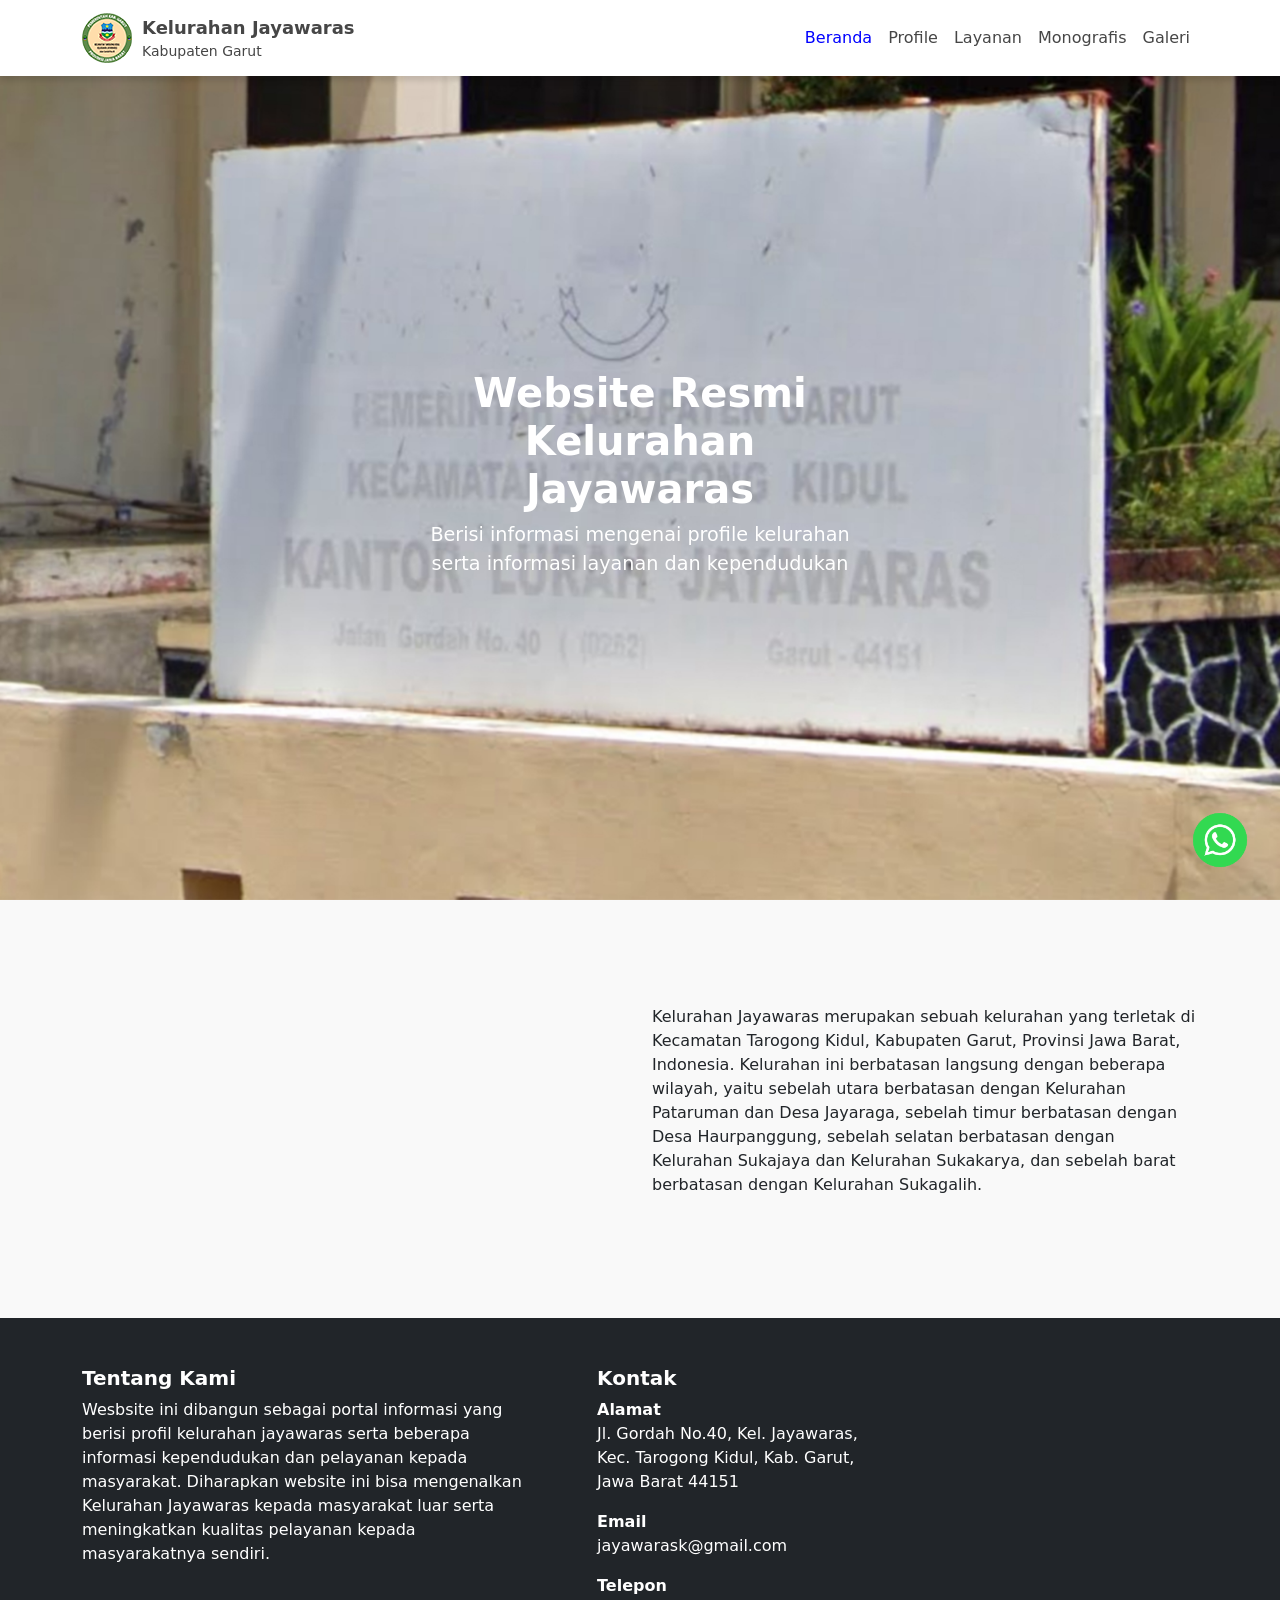
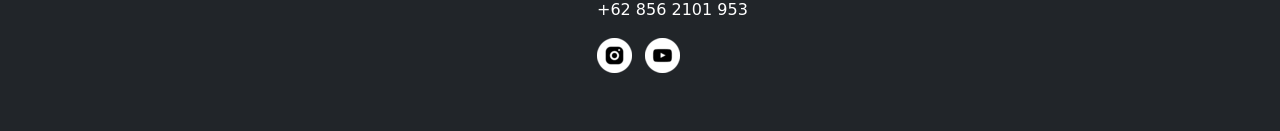
==== index.html @ c12b2bcd "Add files via upload" ====
<!DOCTYPE html>
<html lang="en">
  <head>
    <meta charset="UTF-8" />
    <meta name="viewport" content="width=device-width, initial-scale=1.0" />
    <title>Kelurahan Jayawaras</title>
    <link rel="icon" type="image/png" href="img/logo.png" />
    <!-- Bootstrap CSS -->
    <link href="https://cdn.jsdelivr.net/npm/bootstrap@5.2.3/dist/css/bootstrap.min.css" rel="stylesheet" integrity="sha384-rbsA2VBKQhggwzxH7pPCaAqO46MgnOM80zW1RWuH61DGLwZJEdK2Kadq2F9CUG65" crossorigin="anonymous" />

    <link rel="stylesheet" href="style.css" />
  </head>

  <body>
    <!-- Navbar -->
    <nav class="navbar navbar-expand-lg navbar-light bg-white">
      <div class="container">
        <a class="navbar-brand" href="index.html">
          <img src="img/icon.png" alt="Logo Desa" class="navbar-logo img-fluid" />
          <div class="brand-text">
            <span class="kelurahan">Kelurahan Jayawaras</span>
            <span class="kabupaten">Kabupaten Garut</span>
          </div>
        </a>
        <button class="navbar-toggler" type="button" data-bs-toggle="collapse" data-bs-target="#navbarNav" aria-controls="navbarNav" aria-expanded="false" aria-label="Toggle navigation">
          <span class="navbar-toggler-icon"></span>
        </button>
        <div class="collapse navbar-collapse" id="navbarNav">
          <ul class="navbar-nav ms-auto">
            <li class="nav-item">
              <a class="nav-link" href="index.html">Beranda</a>
            </li>
            <li class="nav-item">
              <a class="nav-link" href="profile.html">Profile</a>
            </li>
            <li class="nav-item">
              <a class="nav-link" href="layanan.html">Layanan</a>
            </li>
            <li class="nav-item">
              <a class="nav-link" href="monografis.html">Monografis</a>
            </li>
            <li class="nav-item">
              <a class="nav-link" href="galeri.html">Galeri</a>
            </li>
          </ul>
        </div>
      </div>
    </nav>

    <!-- Carosel untuk landing page -->
    <div id="carouselExampleCaptions" class="carousel slide" data-bs-ride="carousel" data-bs-interval="5000">
      <!-- <div class="carousel-indicators">
        <button
          type="button"
          data-bs-target="#carouselExampleCaptions"
          data-bs-slide-to="0"
          class="active"
          aria-current="true"
          aria-label="Slide 1"
        ></button>
        <button
          type="button"
          data-bs-target="#carouselExampleCaptions"
          data-bs-slide-to="1"
          aria-label="Slide 2"
        ></button>
        <button
          type="button"
          data-bs-target="#carouselExampleCaptions"
          data-bs-slide-to="2"
          aria-label="Slide 3"
        ></button>
      </div> -->
      <div class="carousel-inner">
        <div class="carousel-item active">
          <img src="img/bg.jpg" class="d-block w-100" alt="..." />
          <div class="carousel-caption d-block">
            <h2>Website Resmi Kelurahan Jayawaras</h2>
            <p>Berisi informasi mengenai profile kelurahan serta informasi layanan dan kependudukan</p>
          </div>
        </div>
      </div>
    </div>
    <div id="carouselExampleCaptions" class="carousel slide" data-bs-ride="carousel" data-bs-interval="5000">
      <!-- carousel indicators and items -->
    </div>

    <!-- Section video profil puloharjo -->
    <section class="container mt-5">
      <div class="row">
        <div class="col-md-6">
          <iframe width="100%" height="315" src="https://www.youtube.com/embed/YxbQAGobFyo" frameborder="0" allowfullscreen></iframe>
        </div>
        <div class="col-md-6 d-flex flex-column justify-content-center align-items-center">
          <!-- Center align the content vertically and horizontally -->
          <!-- <h3 class="text-center">Video Profile Kelurahan</h3> -->
          <p class="text-on-paraf text-justify content-page">
            Kelurahan Jayawaras merupakan sebuah kelurahan yang terletak di Kecamatan Tarogong Kidul, Kabupaten Garut, Provinsi Jawa Barat, Indonesia. Kelurahan ini berbatasan langsung dengan beberapa wilayah, yaitu sebelah utara berbatasan
            dengan Kelurahan Pataruman dan Desa Jayaraga, sebelah timur berbatasan dengan Desa Haurpanggung, sebelah selatan berbatasan dengan Kelurahan Sukajaya dan Kelurahan Sukakarya, dan sebelah barat berbatasan dengan Kelurahan
            Sukagalih.
          </p>
        </div>
      </div>
    </section>

    <!-- Tombol WhatsApp -->
    <div class="whatsapp-floating">
      <a href="https://wa.me/628562101953" target="_blank" title="Hubungi kami melalui WhatsApp">
        <img src="img/whatsapp.png" alt="WhatsApp" />
      </a>
    </div>

    <!-- Footer -->
    <footer class="bg-dark text-white py-5 mt-5">
      <div class="container">
        <div class="row">
          <!-- Tentang Kami -->
          <div class="col-md-5" style="margin-right: 40px">
            <h5 style="font-weight: bold">Tentang Kami</h5>
            <p class="text-on-paraf text-justify content-page">
              Wesbsite ini dibangun sebagai portal informasi yang berisi profil kelurahan jayawaras serta beberapa informasi kependudukan dan pelayanan kepada masyarakat. Diharapkan website ini bisa mengenalkan Kelurahan Jayawaras kepada
              masyarakat luar serta meningkatkan kualitas pelayanan kepada masyarakatnya sendiri.
            </p>
          </div>

          <!-- Kontak Kami -->
          <div class="col-md-3" style="margin-right: 30px">
            <h5 style="font-weight: bold">Kontak</h5>

            <p style="margin-bottom: 0; font-weight: bold">Alamat</p>
            <p>Jl. Gordah No.40, Kel. Jayawaras, Kec. Tarogong Kidul, Kab. Garut, Jawa Barat 44151</p>
            <p style="margin-bottom: 0; font-weight: bold">Email</p>
            <p>jayawarask@gmail.com</p>
            <p style="margin-bottom: 0; font-weight: bold">Telepon</p>
            <p>+62 856 2101 953</p>
            <div class="logo">
              <ul class="list-inline" style="margin-bottom: 10px">
                <li class="list-inline-item">
                  <a href="https://www.instagram.com/jayawarasid/" target="_blank"><img src="img/instagram.png" alt="Instagram" /></a>
                </li>
                <li class="list-inline-item">
                  <a href="https://www.youtube.com/KelurahanJayawaras40" target="_blank"><img src="img/youtube.png" alt="Youtube" /></a>
                </li>
              </ul>
            </div>
          </div>

          <!-- Kantor Kami -->
          <div class="col-md-3" style="margin-right: 10px">
            <!-- <h5 style="font-weight: bold">Kantor Kami</h5> -->
            <iframe
              src="https://www.google.com/maps/embed?pb=!1m18!1m12!1m3!1d3958.288689266968!2d107.89063218589064!3d-7.2078697786411015!2m3!1f0!2f0!3f0!3m2!1i1024!2i768!4f13.1!3m3!1m2!1s0x2e68b1cde9a9b193%3A0x28b7c4b1b693efc0!2sKantor%20Kelurahan%20Jayawaras!5e0!3m2!1sid!2sid!4v1752652247557!5m2!1sid!2sid"
              width="100%"
              height="250"
              style="border: 0"
              allowfullscreen=""
              loading="lazy"
            ></iframe>
          </div>
        </div>
      </div>
    </footer>

    <!-- Bootstrap JS -->
    <script
      src="https://cdnjs.cloudflare.com/ajax/libs/jquery/3.7.0/jquery.min.js"
      integrity="sha512-3gJwYpMe3QewGELv8k/BX9vcqhryRdzRMxVfq6ngyWXwo03GFEzjsUm8Q7RZcHPHksttq7/GFoxjCVUjkjvPdw=="
      crossorigin="anonymous"
      referrerpolicy="no-referrer"
    ></script>
    <script src="https://cdn.jsdelivr.net/npm/bootstrap@5.2.3/dist/js/bootstrap.bundle.min.js" integrity="sha384-kenU1KFdBIe4zVF0s0G1M5b4hcpxyD9F7jL+jjXkk+Q2h455rYXK/7HAuoJl+0I4" crossorigin="anonymous"></script>
    <script src="script.js"></script>
  </body>
</html>
---- style.css ----
p {
    font-size: 16px;
}

body {
    background-color: #f9f9f9;
}

.whatsapp-floating {
    position: fixed;
    bottom: 15px;
    right: 15px;
    z-index: 999;
}

.whatsapp-floating img {
    width: 90px;
    height: 90px;
    display: block;
}



/* Styling navbar */
.navbar {
    position: fixed;
    top: 0;
    left: 0;
    width: 100%;
    z-index: 1000;
    box-shadow: 0 5px 5px rgba(0, 0, 0, 0.1);
    /* Menetapkan z-index navbar agar di atas elemen lain */
}

.navbar-brand {
    display: flex;
    align-items: center;
}

.brand-text {
    margin-left: 10px;
    display: flex;
    flex-direction: column;
}

.kelurahan {
    font-size: 18px;
    font-weight: bold;
}

.kabupaten {
    font-size: 14px;
}

.navbar-light .navbar-brand,
.navbar-light .navbar-nav .nav-link {
    color: #464646;
}

.navbar-light .navbar-nav .nav-link:hover {
    color: blue;
}

.navbar-nav a.nav-link.active {
    color: blue;
}


/* Styling halaman beranda atau carousel landing page */
.container-fluid {
    padding: 0;
}


.carousel-inner {
    position: relative;
}

.carousel-inner>.carousel-item {
    position: relative;
    width: 100%;
    height: 100vh;
    /* Memastikan foto memenuhi seluruh tinggi viewport */
}

.carousel-inner>.carousel-item>img {
    object-fit: cover;
    width: 100%;
    height: 100%;
    /* Memenuhi seluruh lebar dan tinggi carousel item */
    margin: 0;
    padding: 0;
}

.carousel-caption {
    position: absolute;
    top: 50%;
    transform: translateY(-50%);
    margin-top: 76px;
    left: 50%;
    transform: translate(-50%, -50%);
    color: #fff;
    text-align: center;
}

.carousel-control-prev,
.carousel-control-next {
    margin-top: 76px;
}

.carousel-caption h2 {
    font-size: 2.5rem;
    font-weight: bold;
}

.carousel-caption p {
    font-size: 1.2rem;
}

.carousel-indicators {
    position: absolute;
    bottom: 20px;
    left: 0;
    right: 0;
    width: fit-content;
    margin: 0 auto;
    z-index: 15;
}

.carousel-indicators li {
    background-color: #fff;
    border: 1px solid #000;
    border-radius: 50%;
    width: 12px;
    height: 12px;
    margin: 0 6px;
    cursor: pointer;
}

.carousel-indicators .active {
    background-color: #000;
}

/* Styling untuk profile page */
.profile-section,
.layanan-section {
    margin-top: 76px;
    padding: 40px;
}

.profile-section h2 {
    color: #333;
    text-align: center;
    margin-bottom: 30px;
}

.profile-section h3 {
    color: #555;
    margin-bottom: 15px;
}

.profile-section p,
.profile-section ol li {
    color: #777;
    line-height: 1.6;
}

.geografis-table tr td {
    font-size: 15px;
    color: #777;
    padding: 7px;
}

.header-samping {
    font-weight: bold;
    color: #555;
}


/* Responsive Styles */
@media (max-width: 767px) {
    .geografis-info {
        flex-direction: column;
    }

    .geografis-photo {
        max-width: 100%;
        height: auto;
        margin-right: 0;
    }

    .geografis-table td {
        height: auto;
    }
}


/* Layanan  page styling*/
/* Custom styling for the active accordion header */
.accordion-header button.accordion-button[aria-expanded="true"] {
    background-color: #47494b;
    color: #fafafa;
}

/* Custom styling for the arrow icon on the active accordion header */
.accordion-header button.accordion-button[aria-expanded="true"]::after {
    /* Adjust "white" to your desired arrow color */
    color: white;
}


/* Galeri page styling */
.galeri-section h2 {
    color: #333;
    text-align: center;
    margin-bottom: 30px;
}

.galeri-section {
    margin-top: 76px;
    padding: 40px;
    background-color: #f9f9f9;
}

.galeri-container {
    display: grid;
    grid-template-columns: repeat(3, 1fr);
    grid-gap: 20px;
    max-width: 1200px;
    margin: 0 auto;
}

.galeri-item {
    border-radius: 5px;
    overflow: hidden;
    box-shadow: 0px 0px 10px rgba(0, 0, 0, 0.1);
}

.galeri-img {
    width: 100%;
    height: 200px;
    object-fit: cover;
    transition: transform 0.3s ease;
    cursor: pointer;

}


.modal-content {
    padding: 10px;
}

/* Styling untuk perangkat mobile */
@media (max-width: 767px) {
    .galeri-container {
        grid-template-columns: 1fr;
    }
}

/* Kependudukan Section */
.kependudukan-section {
    padding: 40px;
    margin-top: 76px;
    background-color: #f9f9f9;
}

.kependudukan-section h2 {
    color: #333;
    text-align: center;
    margin-bottom: 30px;
}

ul {
    padding-left: 40px;
}


.sub-list {
    padding-left: 40px;
}
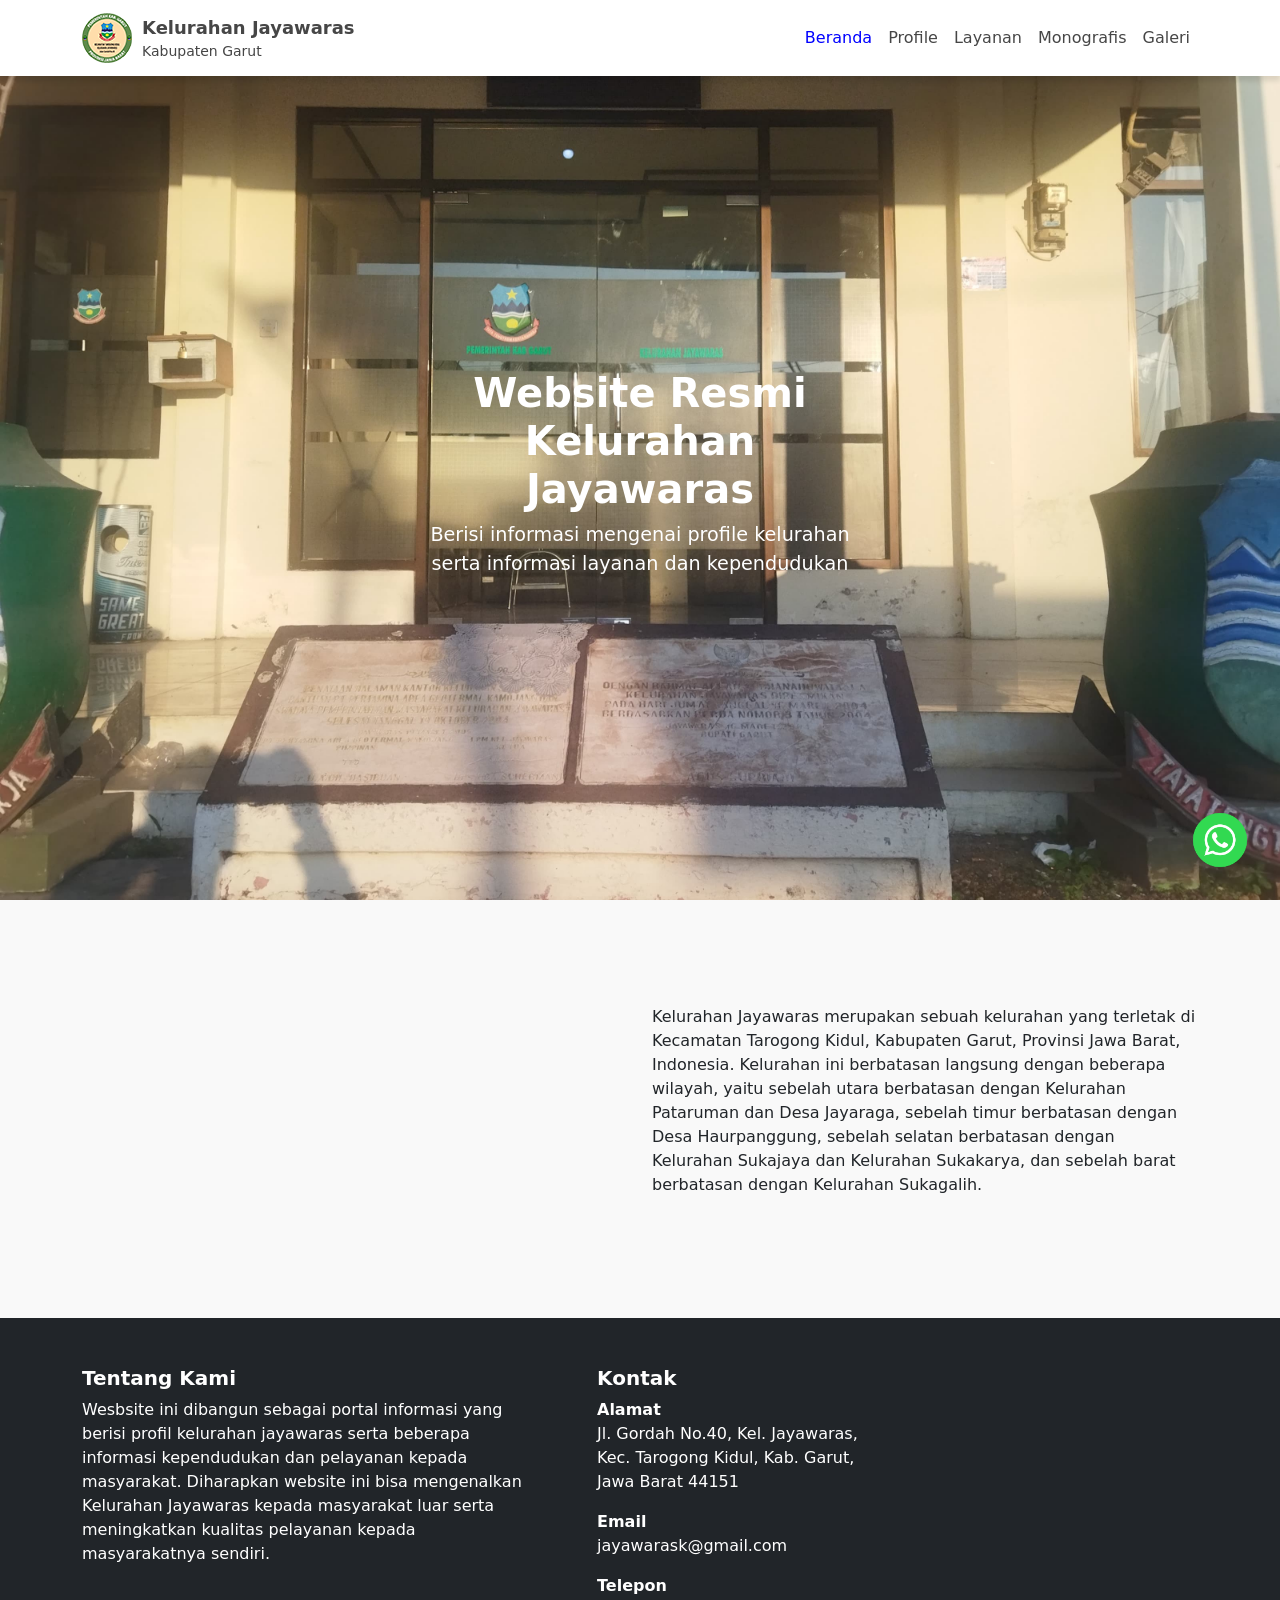
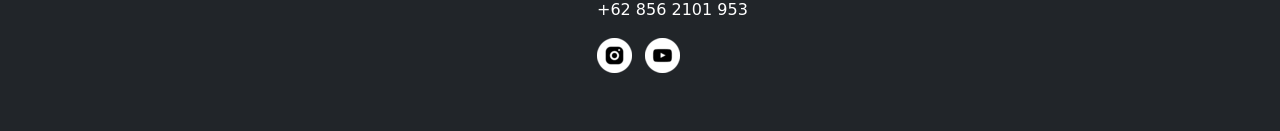
==== commit 8f16a21b: "Update index.html" ====
--- a/index.html
+++ b/index.html
@@ -139,7 +139,7 @@
                   <a href="https://www.instagram.com/jayawarasid/" target="_blank"><img src="img/instagram.png" alt="Instagram" /></a>
                 </li>
                 <li class="list-inline-item">
-                  <a href="https://www.youtube.com/KelurahanJayawaras40" target="_blank"><img src="img/youtube.png" alt="Youtube" /></a>
+                  <a href="https://youtube.com/@kelurahanjayawaras40?si=469OLhchhIG0WlQW" target="_blank"><img src="img/youtube.png" alt="Youtube" /></a>
                 </li>
               </ul>
             </div>
